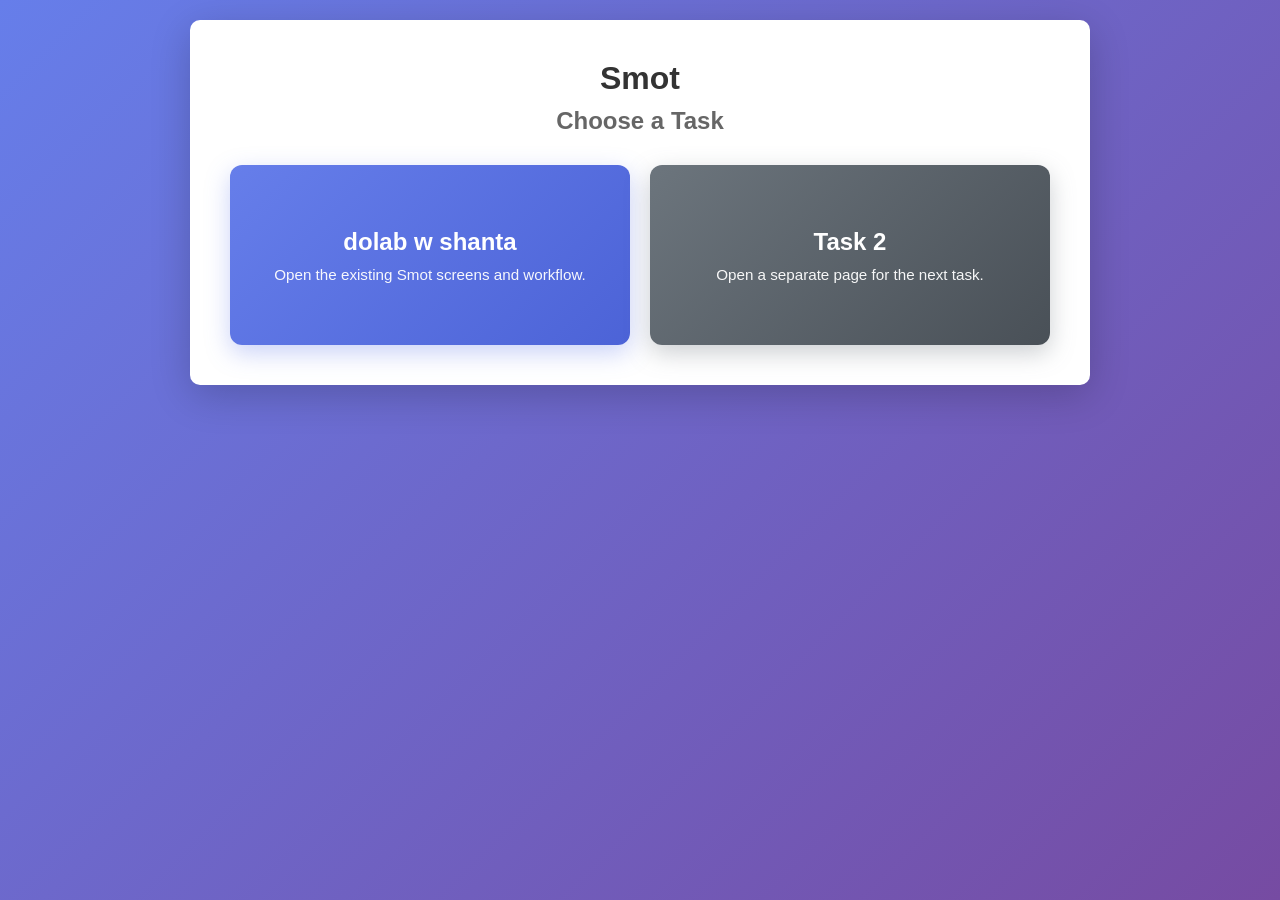
==== index.html @ 6fd10f58 "Add files via upload" ====
<!doctype html>
<html lang="en">
  <head>
    <meta charset="UTF-8" />
    <meta name="viewport" content="width=device-width, initial-scale=1.0" />
    <title>Smot - Choose Task</title>
    <link rel="stylesheet" href="css/style.css" />
  </head>
  <body>
    <div class="container">
      <div class="chooser-box">
        <h1>Smot</h1>
        <h2>Choose a Task</h2>

        <div class="task-grid">
          <a href="login.html" class="task-card">
            <span class="task-name">dolab w shanta</span>
            <span class="task-desc"
              >Open the existing Smot screens and workflow.</span
            >
          </a>

          <a href="task2.html" class="task-card task-card-secondary">
            <span class="task-name">Task 2</span>
            <span class="task-desc"
              >Open a separate page for the next task.</span
            >
          </a>
        </div>
      </div>
    </div>
  </body>
</html>
---- css/style.css ----
* {
  box-sizing: border-box;
  margin: 0;
  padding: 0;
}

body {
  font-family: "Segoe UI", Tahoma, Geneva, Verdana, sans-serif;
  background: linear-gradient(135deg, #667eea 0%, #764ba2 100%);
  min-height: 100vh;
  padding: 20px;
}

.container {
  max-width: 900px;
  margin: 0 auto;
}

.login-box,
.chooser-box {
  background: white;
  padding: 40px;
  border-radius: 10px;
  box-shadow: 0 10px 40px rgba(0, 0, 0, 0.2);
  text-align: center;
}

.task-grid {
  display: grid;
  grid-template-columns: repeat(auto-fit, minmax(240px, 1fr));
  gap: 20px;
  margin-top: 30px;
}

.task-card {
  display: flex;
  flex-direction: column;
  align-items: center;
  justify-content: center;
  gap: 10px;
  text-decoration: none;
  padding: 28px 20px;
  min-height: 180px;
  background: linear-gradient(135deg, #667eea, #4c63d7);
  color: white;
  border-radius: 12px;
  box-shadow: 0 8px 25px rgba(102, 126, 234, 0.35);
  transition:
    transform 0.2s ease,
    box-shadow 0.2s ease;
}

.task-card:hover {
  transform: translateY(-4px);
  box-shadow: 0 12px 30px rgba(102, 126, 234, 0.45);
}

.task-card-secondary {
  background: linear-gradient(135deg, #6c757d, #495057);
  box-shadow: 0 8px 25px rgba(108, 117, 125, 0.35);
}

.task-name {
  font-size: 1.5rem;
  font-weight: 700;
}

.task-desc {
  font-size: 0.95rem;
  opacity: 0.95;
}

h1 {
  color: #333;
  margin-bottom: 10px;
}

h2 {
  color: #666;
  margin-bottom: 30px;
}

.form-group {
  margin-bottom: 20px;
  text-align: left;
}

label {
  display: block;
  margin-bottom: 5px;
  color: #555;
  font-weight: 500;
}

input {
  width: 100%;
  padding: 12px;
  border: 1px solid #ddd;
  border-radius: 5px;
  font-size: 16px;
}

input:focus {
  outline: none;
  border-color: #667eea;
  box-shadow: 0 0 0 2px rgba(102, 126, 234, 0.2);
}

.btn {
  background: #667eea;
  color: white;
  border: none;
  padding: 12px 24px;
  border-radius: 5px;
  cursor: pointer;
  font-size: 16px;
  font-weight: 500;
  transition: background 0.3s;
}

.btn:hover {
  background: #5a6fd6;
}

.btn-secondary {
  background: #6c757d;
}

.btn-secondary:hover {
  background: #5a6268;
}

.btn-small {
  padding: 8px 16px;
  font-size: 14px;
  margin: 10px 0;
}

.error {
  color: #dc3545;
  margin: 10px 0;
}

.member-link {
  display: inline-block;
  margin-top: 20px;
  color: #667eea;
  text-decoration: none;
}

.member-link:hover {
  text-decoration: underline;
}

.navbar {
  display: flex;
  justify-content: space-between;
  align-items: center;
  background: white;
  padding: 20px;
  border-radius: 10px;
  margin-bottom: 20px;
}

.section {
  background: white;
  padding: 25px;
  border-radius: 10px;
  margin-bottom: 20px;
  box-shadow: 0 2px 10px rgba(0, 0, 0, 0.1);
}

.item-row {
  display: flex;
  gap: 10px;
  margin-bottom: 10px;
}

.item-row input {
  flex: 1;
}

.event-card {
  background: #f8f9fa;
  border: 1px solid #e9ecef;
  border-radius: 8px;
  padding: 15px;
  margin-bottom: 15px;
}

.event-card h3 {
  color: #333;
  margin-bottom: 10px;
}

.event-card p {
  color: #666;
  margin: 5px 0;
}

.event-items {
  margin-top: 10px;
  padding-top: 10px;
  border-top: 1px solid #e9ecef;
}

.event-items span {
  display: inline-block;
  background: #e9ecef;
  padding: 5px 10px;
  border-radius: 15px;
  margin: 3px;
  font-size: 14px;
}

.report-card {
  background: #fff3cd;
  border: 1px solid #ffc107;
  border-radius: 8px;
  padding: 15px;
  margin-bottom: 15px;
}

.report-card h4 {
  color: #856404;
  margin-bottom: 10px;
}

.discrepancy-item {
  display: flex;
  align-items: center;
  gap: 10px;
  padding: 8px;
  margin: 5px 0;
  border-radius: 5px;
}

.discrepancy-item.match {
  background: #d4edda;
  color: #155724;
}

.discrepancy-item.mismatch {
  background: #f8d7da;
  color: #721c24;
}

.check-icon {
  color: #28a745;
  font-weight: bold;
}

.cross-icon {
  color: #dc3545;
  font-weight: bold;
}

.hidden {
  display: none;
}

.reason-input {
  width: 100%;
  padding: 8px;
  margin-top: 5px;
  border: 1px solid #ddd;
  border-radius: 4px;
}

.members-container {
  display: grid;
  grid-template-columns: repeat(auto-fit, minmax(250px, 1fr));
  gap: 15px;
}

.member-card {
  background: #e9ecef;
  border: 1px solid #dee2e6;
  border-radius: 8px;
  padding: 15px;
  position: relative;
}

.member-card p {
  margin: 5px 0;
  color: #333;
  word-break: break-all;
}

.report-item {
  display: flex;
  align-items: center;
  gap: 15px;
  padding: 10px;
  background: #f8f9fa;
  border-radius: 5px;
  margin-bottom: 10px;
}

.report-item label {
  flex: 1;
}

.report-item input {
  width: 80px;
}

/* --- Flatpickr Custom Dark Theme --- */
.flatpickr-calendar {
  background: #2c2c2c;
  border: 1px solid #444;
  border-radius: var(--border-radius);
  box-shadow: var(--shadow);
  color: var(--text-color);
}

.flatpickr-months .flatpickr-month {
  color: var(--text-color);
  fill: var(--text-color);
}

.flatpickr-months .flatpickr-prev-month,
.flatpickr-months .flatpickr-next-month {
  color: var(--text-secondary-color);
  fill: var(--text-secondary-color);
}

.flatpickr-weekdays,
.flatpickr-weekday {
  color: var(--text-secondary-color);
}

.flatpickr-day {
  color: var(--text-color);
}

.flatpickr-day:hover,
.flatpickr-day:focus {
  background: #444;
  border-color: #444;
}

.flatpickr-day.selected,
.flatpickr-day.startRange,
.flatpickr-day.endRange {
  background: var(--primary-color);
  border-color: var(--primary-color);
  color: white;
}

.flatpickr-day.today {
  border-color: var(--secondary-color);
}
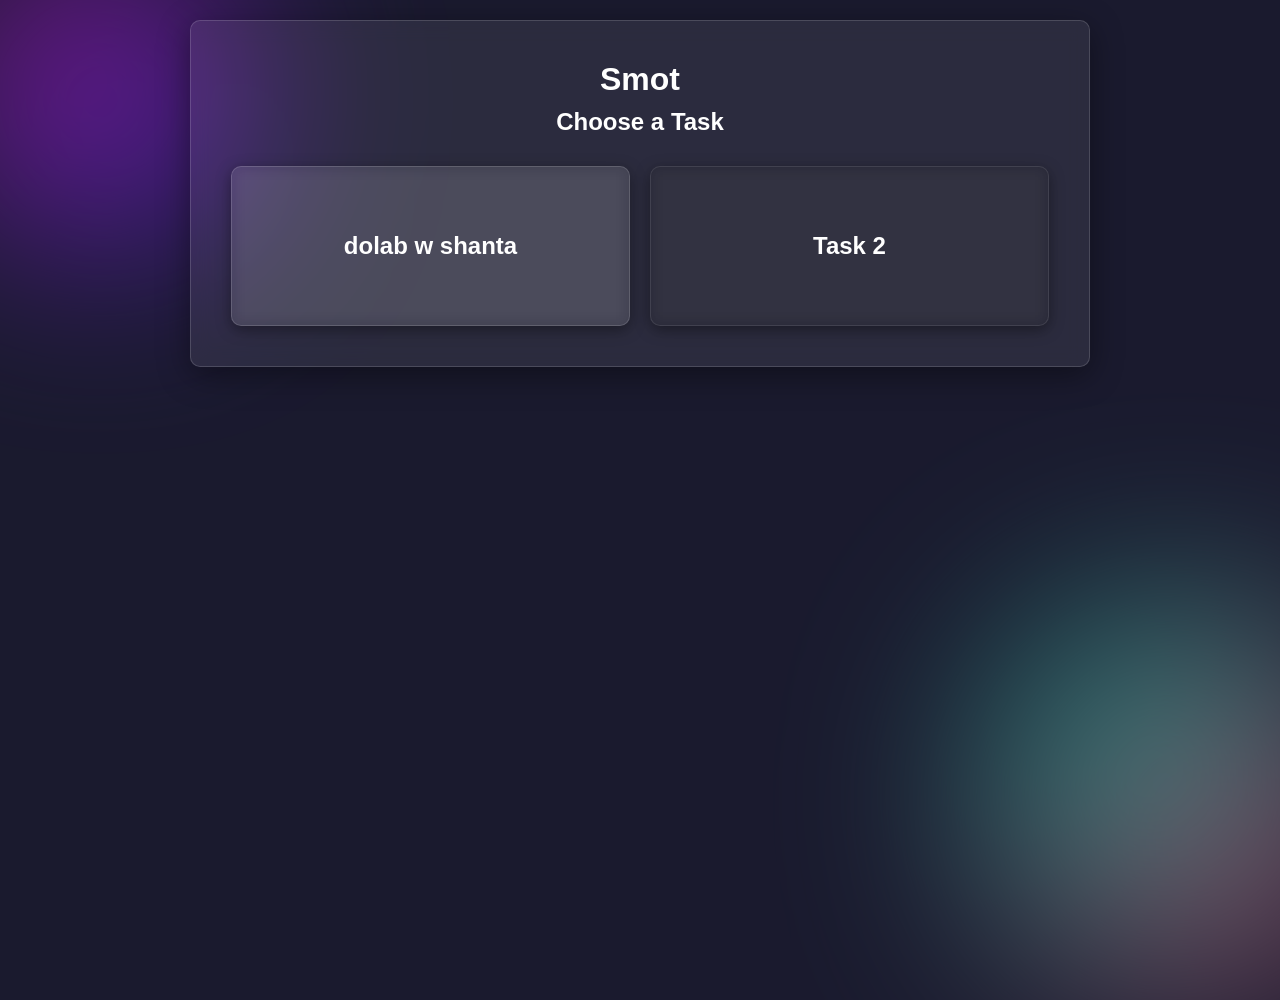
==== commit 52ccdba7: "Update index.html" ====
--- a/index.html
+++ b/index.html
@@ -15,16 +15,12 @@
         <div class="task-grid">
           <a href="login.html" class="task-card">
             <span class="task-name">dolab w shanta</span>
-            <span class="task-desc"
-              >Open the existing Smot screens and workflow.</span
-            >
+            
           </a>
 
           <a href="task2.html" class="task-card task-card-secondary">
             <span class="task-name">Task 2</span>
-            <span class="task-desc"
-              >Open a separate page for the next task.</span
-            >
+            
           </a>
         </div>
       </div>
--- a/css/style.css
+++ b/css/style.css
@@ -4,11 +4,70 @@
   padding: 0;
 }
 
+/* Define CSS Variables for easy theme management */
+:root {
+  --bg-color: #1a1a2e; /* Deep dark background */
+  --text-color: #e0e0e0; /* Light grey for general text */
+  --heading-color: #ffffff; /* White for headings */
+  --primary-color: #667eea; /* Original primary blue */
+  --primary-light: #8e9eeb; /* Lighter primary blue */
+  --secondary-color: #6c757d; /* Original secondary grey */
+  --secondary-light: #9ea7ae; /* Lighter secondary grey */
+  --glass-bg-light: rgba(
+    255,
+    255,
+    255,
+    0.08
+  ); /* Light transparent white for glass effect */
+  --glass-bg-dark: rgba(
+    0,
+    0,
+    0,
+    0.15
+  ); /* Dark transparent black for glass effect */
+  --glass-border: rgba(255, 255, 255, 0.15); /* Light transparent border */
+  --shadow-color: rgba(0, 0, 0, 0.4); /* Darker shadow */
+  --error-color: #ff6b6b; /* Softer red for errors */
+  --success-color: #6bff9b; /* Green for success */
+  --warning-color: #ffeb3b; /* Yellow for warnings */
+  --border-radius: 10px;
+}
+
 body {
   font-family: "Segoe UI", Tahoma, Geneva, Verdana, sans-serif;
-  background: linear-gradient(135deg, #667eea 0%, #764ba2 100%);
+  background-color: var(--bg-color);
+  color: var(--text-color);
   min-height: 100vh;
   padding: 20px;
+  position: relative; /* Needed for pseudo-elements */
+  overflow-x: hidden; /* Prevent horizontal scroll from blurred elements */
+}
+
+/* Blurred Colored Lights Effect */
+body::before,
+body::after {
+  content: "";
+  position: absolute;
+  border-radius: 50%;
+  filter: blur(100px); /* Strong blur */
+  opacity: 0.6;
+  z-index: -1; /* Behind content */
+}
+
+body::before {
+  background: linear-gradient(135deg, #ff00cc, #3333ff);
+  width: 300px;
+  height: 300px;
+  top: -50px;
+  left: -50px;
+}
+
+body::after {
+  background: linear-gradient(135deg, #00ffcc, #ff3366);
+  width: 400px;
+  height: 400px;
+  bottom: -100px;
+  right: -100px;
 }
 
 .container {
@@ -18,10 +77,14 @@
 
 .login-box,
 .chooser-box {
-  background: white;
+  background: var(--glass-bg-light);
   padding: 40px;
-  border-radius: 10px;
-  box-shadow: 0 10px 40px rgba(0, 0, 0, 0.2);
+  border-radius: var(--border-radius);
+  border: 1px solid var(--glass-border);
+  box-shadow: 0 8px 32px 0 var(--shadow-color);
+  backdrop-filter: blur(10px); /* Glass effect */
+  -webkit-backdrop-filter: blur(10px); /* Safari support */
+  color: var(--text-color);
   text-align: center;
 }
 
@@ -40,43 +103,55 @@
   gap: 10px;
   text-decoration: none;
   padding: 28px 20px;
-  min-height: 180px;
-  background: linear-gradient(135deg, #667eea, #4c63d7);
-  color: white;
-  border-radius: 12px;
-  box-shadow: 0 8px 25px rgba(102, 126, 234, 0.35);
+  min-height: 160px; /* Slightly smaller for modern feel */
+  background: var(--glass-bg-light);
+  border: 1px solid var(--glass-border);
+  backdrop-filter: blur(8px);
+  -webkit-backdrop-filter: blur(8px);
+  color: var(--heading-color);
+  border-radius: var(--border-radius);
+  box-shadow: 0 4px 15px var(--shadow-color);
   transition:
-    transform 0.2s ease,
-    box-shadow 0.2s ease;
+    transform 0.3s ease,
+    box-shadow 0.3s ease,
+    background 0.3s ease;
 }
 
 .task-card:hover {
-  transform: translateY(-4px);
-  box-shadow: 0 12px 30px rgba(102, 126, 234, 0.45);
+  transform: translateY(-5px);
+  box-shadow: 0 8px 25px var(--shadow-color);
+  background: rgba(255, 255, 255, 0.15); /* Slightly more opaque on hover */
 }
 
 .task-card-secondary {
-  background: linear-gradient(135deg, #6c757d, #495057);
-  box-shadow: 0 8px 25px rgba(108, 117, 125, 0.35);
+  background: var(--glass-bg-dark);
+  border-color: rgba(255, 255, 255, 0.1);
+  box-shadow: 0 4px 15px var(--shadow-color);
+}
+
+.task-card-secondary:hover {
+  background: rgba(0, 0, 0, 0.25);
 }
 
 .task-name {
   font-size: 1.5rem;
   font-weight: 700;
+  color: var(--heading-color);
 }
 
 .task-desc {
   font-size: 0.95rem;
   opacity: 0.95;
+  color: var(--text-color);
 }
 
 h1 {
-  color: #333;
+  color: var(--heading-color);
   margin-bottom: 10px;
 }
 
 h2 {
-  color: #666;
+  color: var(--heading-color);
   margin-bottom: 30px;
 }
 
@@ -88,56 +163,72 @@
 label {
   display: block;
   margin-bottom: 5px;
-  color: #555;
+  color: var(--text-color);
   font-weight: 500;
 }
 
 input {
   width: 100%;
   padding: 12px;
-  border: 1px solid #ddd;
-  border-radius: 5px;
+  background: var(--glass-bg-dark);
+  border: 1px solid var(--glass-border);
+  border-radius: var(--border-radius);
   font-size: 16px;
+  color: var(--text-color);
+  transition:
+    border-color 0.3s ease,
+    box-shadow 0.3s ease;
+}
+
+input::placeholder {
+  color: rgba(255, 255, 255, 0.4);
 }
 
 input:focus {
   outline: none;
-  border-color: #667eea;
-  box-shadow: 0 0 0 2px rgba(102, 126, 234, 0.2);
+  border-color: var(--primary-light);
+  box-shadow: 0 0 0 2px rgba(102, 126, 234, 0.3);
 }
 
 .btn {
-  background: #667eea;
-  color: white;
-  border: none;
+  background: rgba(102, 126, 234, 0.2); /* Primary color with transparency */
+  border: 1px solid rgba(102, 126, 234, 0.4);
+  backdrop-filter: blur(5px);
+  -webkit-backdrop-filter: blur(5px);
+  color: var(--heading-color);
   padding: 12px 24px;
-  border-radius: 5px;
+  border-radius: var(--border-radius);
   cursor: pointer;
   font-size: 16px;
   font-weight: 500;
-  transition: background 0.3s;
+  box-shadow: 0 4px 15px var(--shadow-color);
+  transition: all 0.3s ease;
 }
 
 .btn:hover {
-  background: #5a6fd6;
+  background: rgba(102, 126, 234, 0.4);
+  box-shadow: 0 6px 20px var(--shadow-color);
+  transform: translateY(-2px);
 }
 
 .btn-secondary {
-  background: #6c757d;
+  background: rgba(108, 117, 125, 0.2);
+  border: 1px solid rgba(108, 117, 125, 0.4);
 }
 
 .btn-secondary:hover {
-  background: #5a6268;
+  background: rgba(108, 117, 125, 0.4);
 }
 
 .btn-small {
   padding: 8px 16px;
   font-size: 14px;
   margin: 10px 0;
+  border-radius: 8px; /* Slightly smaller radius for small buttons */
 }
 
 .error {
-  color: #dc3545;
+  color: var(--error-color);
   margin: 10px 0;
 }
 
@@ -146,28 +237,37 @@
   margin-top: 20px;
   color: #667eea;
   text-decoration: none;
+  transition: color 0.3s ease;
 }
 
 .member-link:hover {
   text-decoration: underline;
+  color: var(--primary-light);
 }
 
 .navbar {
   display: flex;
   justify-content: space-between;
   align-items: center;
-  background: white;
+  background: var(--glass-bg-light);
   padding: 20px;
-  border-radius: 10px;
+  border-radius: var(--border-radius);
   margin-bottom: 20px;
+  border: 1px solid var(--glass-border);
+  box-shadow: 0 8px 32px 0 var(--shadow-color);
+  backdrop-filter: blur(10px);
+  -webkit-backdrop-filter: blur(10px);
 }
 
 .section {
-  background: white;
+  background: var(--glass-bg-light);
   padding: 25px;
-  border-radius: 10px;
+  border-radius: var(--border-radius);
   margin-bottom: 20px;
-  box-shadow: 0 2px 10px rgba(0, 0, 0, 0.1);
+  border: 1px solid var(--glass-border);
+  box-shadow: 0 8px 32px 0 var(--shadow-color);
+  backdrop-filter: blur(10px);
+  -webkit-backdrop-filter: blur(10px);
 }
 
 .item-row {
@@ -181,15 +281,16 @@
 }
 
 .event-card {
-  background: #f8f9fa;
-  border: 1px solid #e9ecef;
-  border-radius: 8px;
+  background: var(--glass-bg-dark);
+  border: 1px solid rgba(255, 255, 255, 0.1);
+  border-radius: var(--border-radius);
   padding: 15px;
   margin-bottom: 15px;
+  box-shadow: 0 2px 10px var(--shadow-color);
 }
 
 .event-card h3 {
-  color: #333;
+  color: var(--heading-color);
   margin-bottom: 10px;
 }
 
@@ -206,19 +307,21 @@
 
 .event-items span {
   display: inline-block;
-  background: #e9ecef;
+  background: rgba(255, 255, 255, 0.1);
   padding: 5px 10px;
   border-radius: 15px;
   margin: 3px;
   font-size: 14px;
+  color: var(--text-color);
 }
 
 .report-card {
-  background: #fff3cd;
-  border: 1px solid #ffc107;
-  border-radius: 8px;
+  background: var(--glass-bg-dark);
+  border: 1px solid rgba(255, 255, 255, 0.1);
+  border-radius: var(--border-radius);
   padding: 15px;
   margin-bottom: 15px;
+  box-shadow: 0 2px 10px var(--shadow-color);
 }
 
 .report-card h4 {
@@ -236,22 +339,24 @@
 }
 
 .discrepancy-item.match {
-  background: #d4edda;
-  color: #155724;
+  background: rgba(107, 255, 155, 0.1); /* Greenish transparent */
+  color: var(--success-color);
+  border: 1px solid rgba(107, 255, 155, 0.2);
 }
 
 .discrepancy-item.mismatch {
-  background: #f8d7da;
-  color: #721c24;
+  background: rgba(255, 107, 107, 0.1); /* Reddish transparent */
+  color: var(--error-color);
+  border: 1px solid rgba(255, 107, 107, 0.2);
 }
 
 .check-icon {
-  color: #28a745;
+  color: var(--success-color);
   font-weight: bold;
 }
 
 .cross-icon {
-  color: #dc3545;
+  color: var(--error-color);
   font-weight: bold;
 }
 
@@ -262,8 +367,10 @@
 .reason-input {
   width: 100%;
   padding: 8px;
-  margin-top: 5px;
-  border: 1px solid #ddd;
+  margin-top: 10px;
+  background: var(--glass-bg-dark);
+  border: 1px solid var(--glass-border);
+  color: var(--text-color);
   border-radius: 4px;
 }
 
@@ -274,11 +381,12 @@
 }
 
 .member-card {
-  background: #e9ecef;
-  border: 1px solid #dee2e6;
-  border-radius: 8px;
+  background: var(--glass-bg-dark);
+  border: 1px solid rgba(255, 255, 255, 0.1);
+  border-radius: var(--border-radius);
   padding: 15px;
   position: relative;
+  box-shadow: 0 2px 10px var(--shadow-color);
 }
 
 .member-card p {
@@ -292,20 +400,37 @@
   align-items: center;
   gap: 15px;
   padding: 10px;
-  background: #f8f9fa;
+  background: var(--glass-bg-dark);
   border-radius: 5px;
   margin-bottom: 10px;
+  border: 1px solid rgba(255, 255, 255, 0.1);
 }
 
 .report-item label {
   flex: 1;
+  color: var(--text-color);
 }
 
 .report-item input {
   width: 80px;
 }
 
+.report-item-input-group {
+  display: flex;
+  flex-direction: column;
+  flex-grow: 1;
+}
+
+.input-wrapper {
+  position: relative;
+  display: flex;
+  align-items: center;
+  gap: 5px;
+}
+
 /* --- Flatpickr Custom Dark Theme --- */
+/* Adjusting Flatpickr to match the new dark glass theme */
+
 .flatpickr-calendar {
   background: #2c2c2c;
   border: 1px solid #444;
@@ -315,37 +440,43 @@
 }
 
 .flatpickr-months .flatpickr-month {
-  color: var(--text-color);
-  fill: var(--text-color);
+  color: var(--heading-color);
+  fill: var(--heading-color);
 }
 
 .flatpickr-months .flatpickr-prev-month,
 .flatpickr-months .flatpickr-next-month {
-  color: var(--text-secondary-color);
-  fill: var(--text-secondary-color);
+  color: var(--text-color);
+  fill: var(--text-color);
 }
 
 .flatpickr-weekdays,
 .flatpickr-weekday {
-  color: var(--text-secondary-color);
+  color: var(--text-color);
 }
 
 .flatpickr-day {
   color: var(--text-color);
+  transition:
+    background 0.2s ease,
+    border-color 0.2s ease;
 }
 
 .flatpickr-day:hover,
 .flatpickr-day:focus {
-  background: #444;
-  border-color: #444;
+  background: rgba(255, 255, 255, 0.1);
+  border-color: rgba(255, 255, 255, 0.2);
 }
 
 .flatpickr-day.selected,
 .flatpickr-day.startRange,
 .flatpickr-day.endRange {
-  background: var(--primary-color);
+  background: var(--primary-color); /* Use primary color for selected */
   border-color: var(--primary-color);
-  color: white;
+  color: var(--heading-color);
+  box-shadow: 0 0 5px var(--primary-color); /* Subtle glow */
+  border-radius: 5px; /* Match other elements */
+  outline: none;
 }
 
 .flatpickr-day.today {
